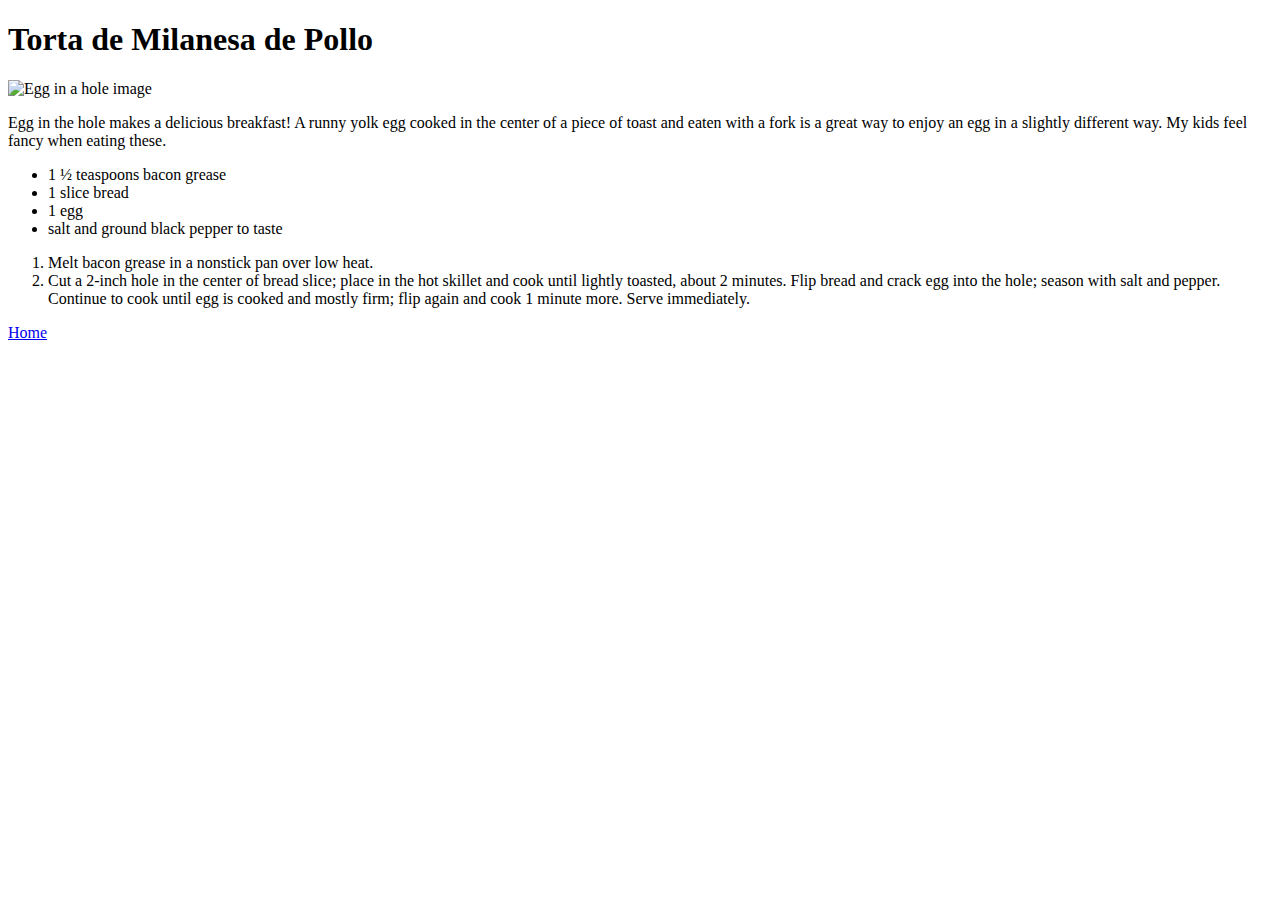
==== recipes/EggInAHole.html @ 76d335d9 "HTML proyect" ====
<!DOCTYPE html>
<html lang="en">
    <head>
        <meta charset="UTF-8">
        <title> Recipe </title>
    </head>
    <body>
        <h1>Torta de Milanesa de Pollo</h1>
        <img src="../img/4994311-egg-in-a-hole-Kevin-Rising-4x3-1-2000-ca8c9fcd53fe40cf904af74028e8f04f.webp" alt="Egg in a hole image">
        <p>Egg in the hole makes a delicious breakfast! A runny yolk egg cooked in the center of a piece of toast and eaten with a fork is a great way to enjoy an egg in a slightly different way. My kids feel fancy when eating these.</p>

        </p>
            <ul>
                <li>1 ½ teaspoons bacon grease</li>
                <li>1 slice bread</li>
                <li>1 egg</li>
                <li>salt and ground black pepper to taste</li>
            </ul>
            <ol>
                <li>Melt bacon grease in a nonstick pan over low heat.</li>
                <li>Cut a 2-inch hole in the center of bread slice; place in the hot skillet and cook until lightly toasted, about 2 minutes. Flip bread and crack egg into the hole; season with salt and pepper. Continue to cook until egg is cooked and mostly firm; flip again and cook 1 minute more. Serve immediately.</li>
            </ol>
        <a href="../index.html">Home</a>
    </body>
</html>
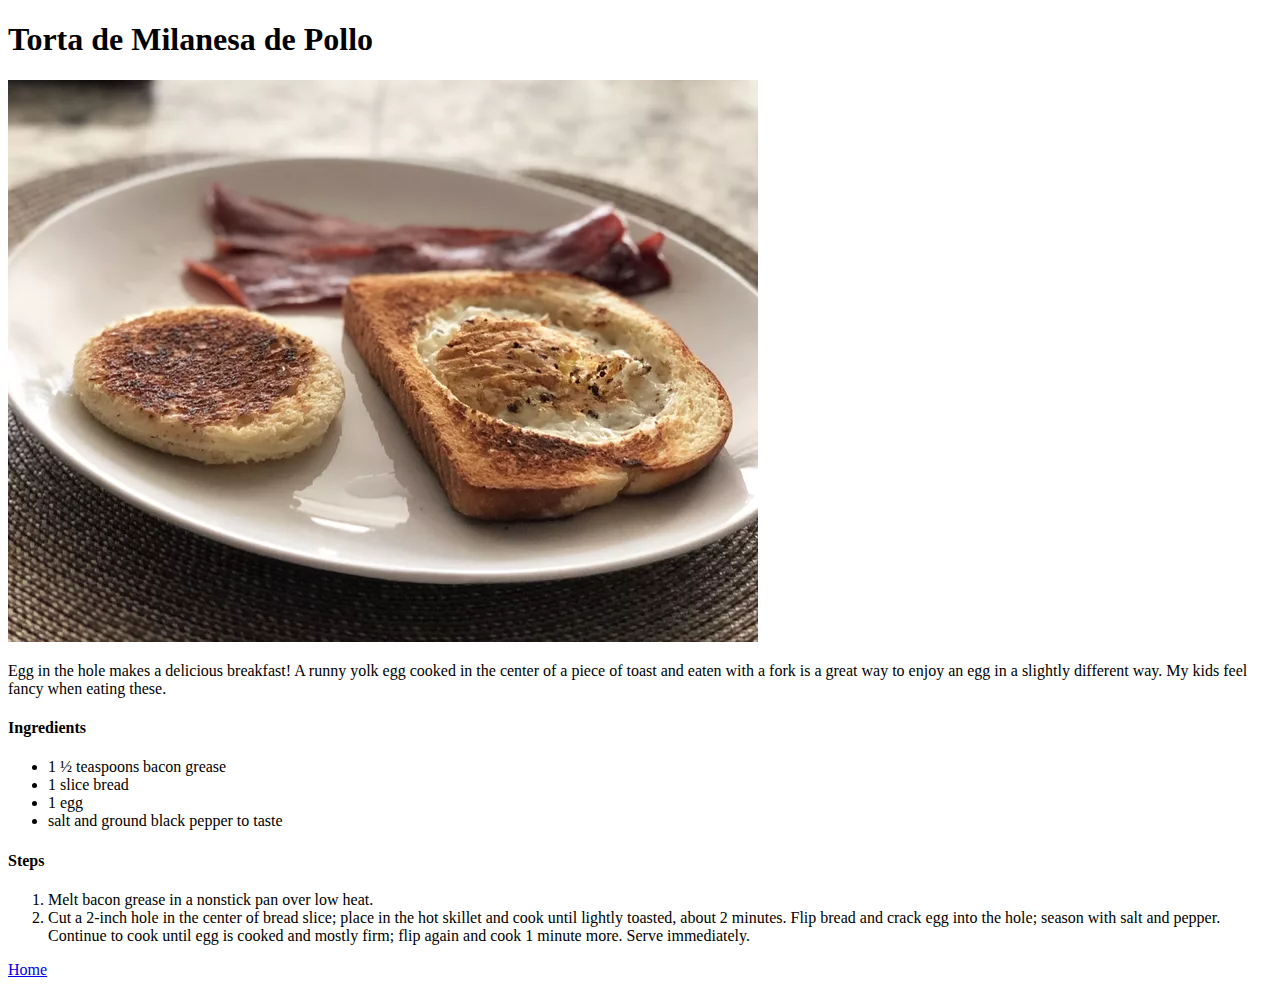
==== commit 88698506: "add headings to their respective pages" ====
--- a/recipes/EggInAHole.html
+++ b/recipes/EggInAHole.html
@@ -10,12 +10,14 @@
         <p>Egg in the hole makes a delicious breakfast! A runny yolk egg cooked in the center of a piece of toast and eaten with a fork is a great way to enjoy an egg in a slightly different way. My kids feel fancy when eating these.</p>
 
         </p>
+        <p><h4>Ingredients</h4></p>
             <ul>
                 <li>1 ½ teaspoons bacon grease</li>
                 <li>1 slice bread</li>
                 <li>1 egg</li>
                 <li>salt and ground black pepper to taste</li>
             </ul>
+            <p><h4>Steps</h4></p>
             <ol>
                 <li>Melt bacon grease in a nonstick pan over low heat.</li>
                 <li>Cut a 2-inch hole in the center of bread slice; place in the hot skillet and cook until lightly toasted, about 2 minutes. Flip bread and crack egg into the hole; season with salt and pepper. Continue to cook until egg is cooked and mostly firm; flip again and cook 1 minute more. Serve immediately.</li>
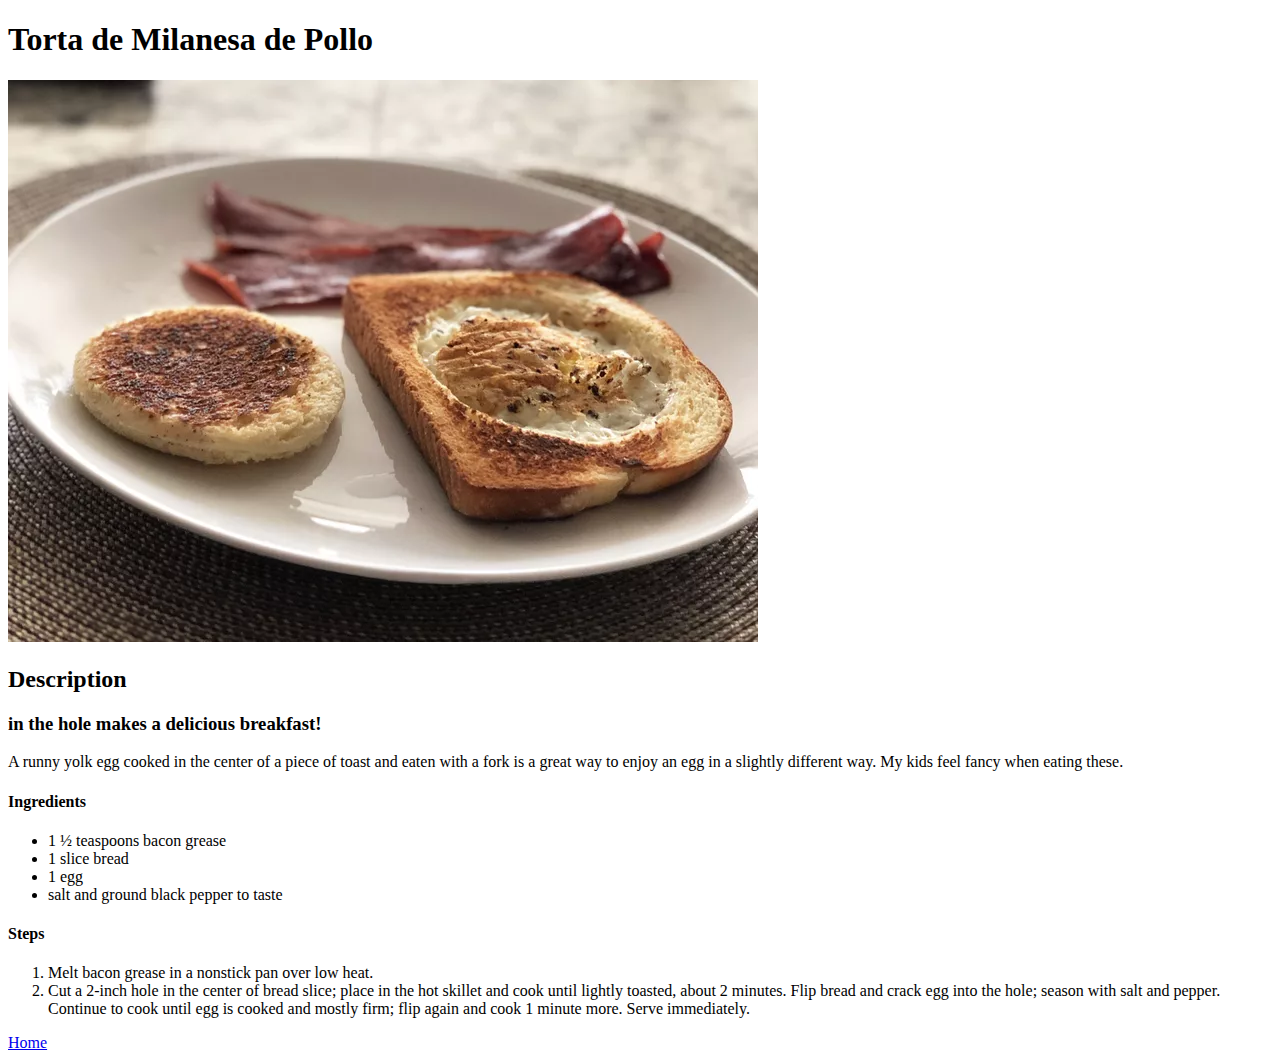
==== commit 610df579: "add heading descriptions" ====
--- a/recipes/EggInAHole.html
+++ b/recipes/EggInAHole.html
@@ -7,7 +7,8 @@
     <body>
         <h1>Torta de Milanesa de Pollo</h1>
         <img src="../img/4994311-egg-in-a-hole-Kevin-Rising-4x3-1-2000-ca8c9fcd53fe40cf904af74028e8f04f.webp" alt="Egg in a hole image">
-        <p>Egg in the hole makes a delicious breakfast! A runny yolk egg cooked in the center of a piece of toast and eaten with a fork is a great way to enjoy an egg in a slightly different way. My kids feel fancy when eating these.</p>
+        <p><h2>Description</h2></p>
+        <p><h3> in the hole makes a delicious breakfast! </h3>A runny yolk egg cooked in the center of a piece of toast and eaten with a fork is a great way to enjoy an egg in a slightly different way. My kids feel fancy when eating these.</p>
 
         </p>
         <p><h4>Ingredients</h4></p>
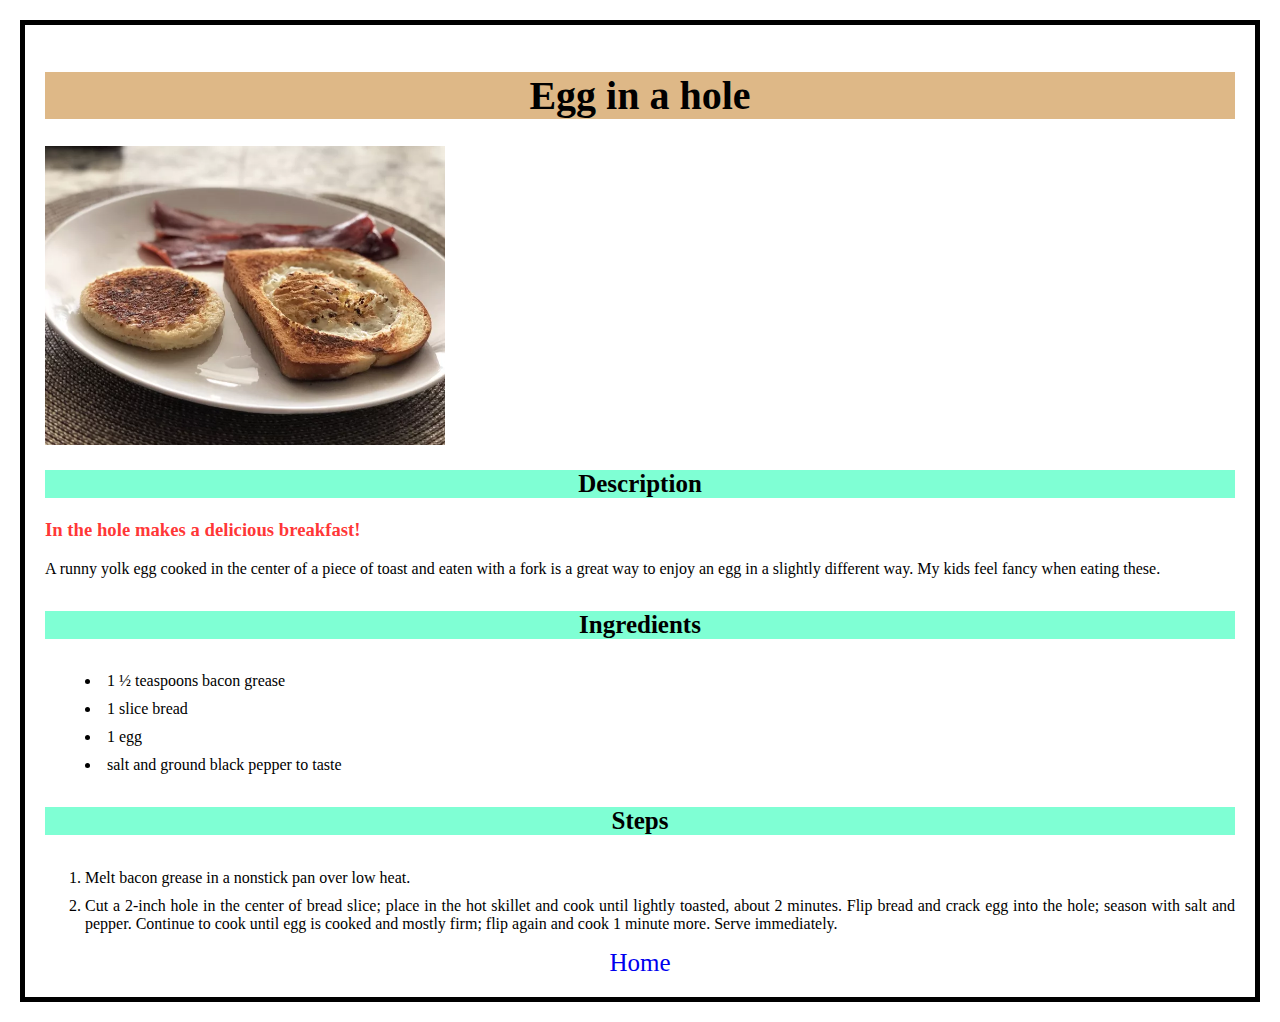
==== commit 01bd6cf7: "add style.css to the odin-recipes project" ====
--- a/recipes/EggInAHole.html
+++ b/recipes/EggInAHole.html
@@ -3,22 +3,23 @@
     <head>
         <meta charset="UTF-8">
         <title> Recipe </title>
+        <link href="../style.css" rel="stylesheet">
     </head>
     <body>
-        <h1>Torta de Milanesa de Pollo</h1>
+        <h1>Egg in a hole</h1>
         <img src="../img/4994311-egg-in-a-hole-Kevin-Rising-4x3-1-2000-ca8c9fcd53fe40cf904af74028e8f04f.webp" alt="Egg in a hole image">
-        <p><h2>Description</h2></p>
-        <p><h3> in the hole makes a delicious breakfast! </h3>A runny yolk egg cooked in the center of a piece of toast and eaten with a fork is a great way to enjoy an egg in a slightly different way. My kids feel fancy when eating these.</p>
+        <h2 class="subtitle">Description</h2>
+        <p><h3> In the hole makes a delicious breakfast! </h3>A runny yolk egg cooked in the center of a piece of toast and eaten with a fork is a great way to enjoy an egg in a slightly different way. My kids feel fancy when eating these.</p>
 
         </p>
-        <p><h4>Ingredients</h4></p>
+        <h4 class="subtitle">Ingredients</h4>
             <ul>
                 <li>1 ½ teaspoons bacon grease</li>
                 <li>1 slice bread</li>
                 <li>1 egg</li>
                 <li>salt and ground black pepper to taste</li>
             </ul>
-            <p><h4>Steps</h4></p>
+            <h4 class="subtitle">Steps</h4>
             <ol>
                 <li>Melt bacon grease in a nonstick pan over low heat.</li>
                 <li>Cut a 2-inch hole in the center of bread slice; place in the hot skillet and cook until lightly toasted, about 2 minutes. Flip bread and crack egg into the hole; season with salt and pepper. Continue to cook until egg is cooked and mostly firm; flip again and cook 1 minute more. Serve immediately.</li>
--- a/style.css
+++ b/style.css
@@ -0,0 +1,64 @@
+body{
+    border: 5px solid black; 
+    margin: 20px; 
+    padding: 20px; 
+}
+
+h1{
+    background-color: burlywood;
+    font-size: 40px;
+    text-align: center;
+}
+
+h3{
+    color: rgba(255, 0, 0, 0.804);
+}
+
+ul li{
+    text-align: start;
+    list-style-position: inside;
+    margin-top: 10px;
+    margin-bottom: 10px;
+
+}
+
+ol li{
+    margin-top: 10px;
+    margin-bottom: 10px;
+    text-align: justify;
+}
+
+
+
+a{
+    text-decoration: none;
+    display: block;
+}
+
+img{
+    height: auto;
+    width: 400px;
+}
+
+.subtitle,.main, a{
+    text-align: center;
+    font-size: 25px;  
+    list-style: none;
+}
+
+.subtitle{
+    background-color: aquamarine;
+}
+
+#main-title{
+
+    background-color: rgb(43, 211, 226);
+    color: rgb(223, 192, 22);
+    -webkit-text-stroke: 1.5px black;
+}
+
+#border{
+    border: none;
+}
+
+
